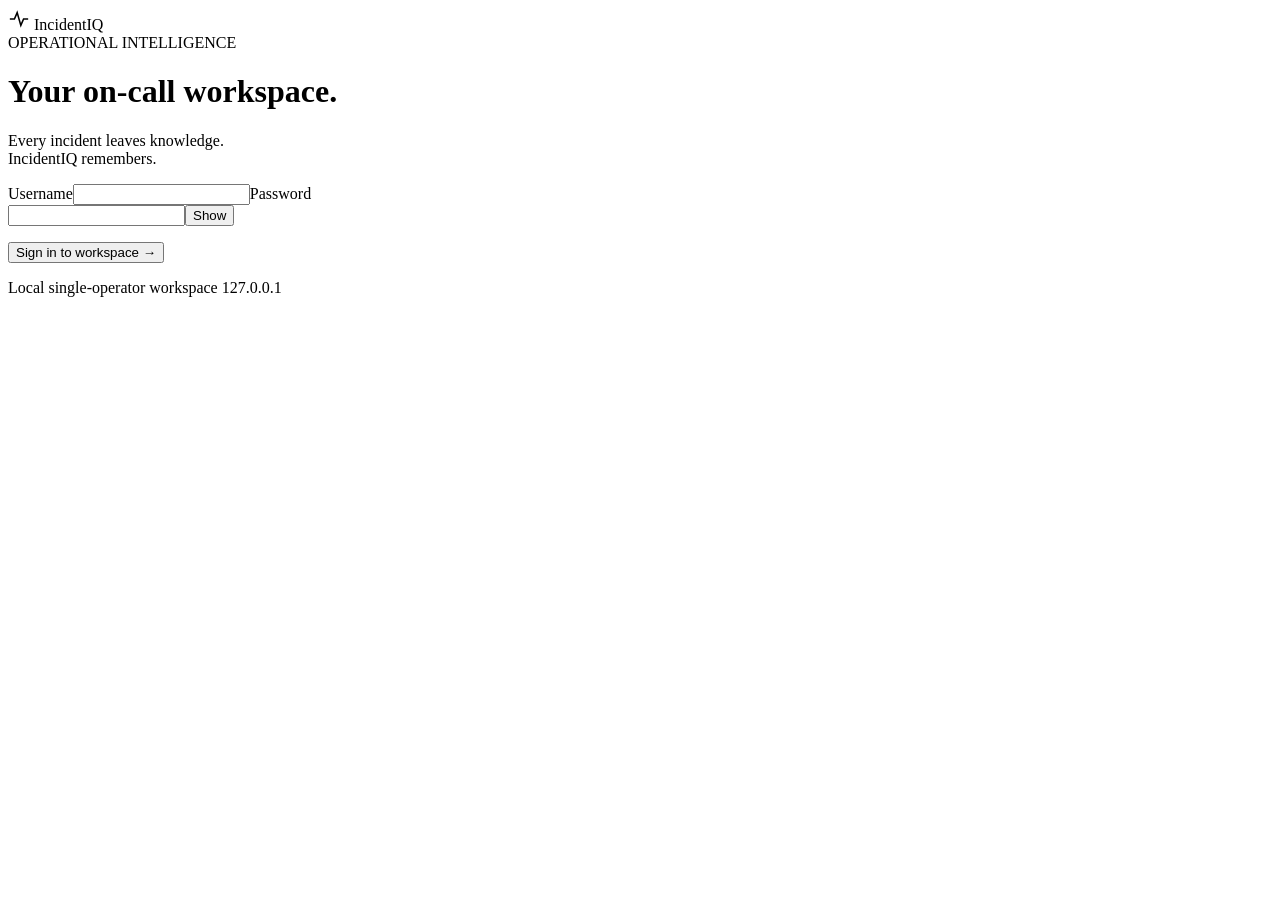
==== app/static/login.html @ 368ce5a1 "Release IncidentIQ MVP v1.0.0" ====
<!doctype html><html lang="en"><head><meta charset="utf-8"><meta name="viewport" content="width=device-width,initial-scale=1"><title>Sign in · IncidentIQ</title><link rel="stylesheet" href="/static/workspace.css"></head><body class="login-page"><main class="login-card"><div class="brand"><span class="brand-icon"><svg viewBox="0 0 24 24" width="22" height="22" fill="none" stroke="currentColor" stroke-width="1.7"><path d="M2 12h5l3-7 4 14 3-7h5"/></svg></span> IncidentIQ</div><div class="eyebrow">OPERATIONAL INTELLIGENCE</div><h1>Your on-call workspace.</h1><p class="muted">Every incident leaves knowledge.<br>IncidentIQ remembers.</p><form id="login-form"><label for="username">Username</label><input id="username" name="username" autocomplete="username" required maxlength="120"><label for="password">Password</label><div class="password-wrap"><input id="password" name="password" type="password" autocomplete="current-password" required maxlength="1024"><button type="button" id="show" class="icon-button" aria-label="Show password">Show</button></div><p id="login-error" role="alert" class="error-text"></p><button type="submit" id="login-submit" class="primary full">Sign in to workspace <span>→</span></button></form><p id="setup" class="muted small"></p><div class="login-foot"><span class="dot"></span> Local single-operator workspace <span>127.0.0.1</span></div></main><script src="/static/login.js"></script></body></html>
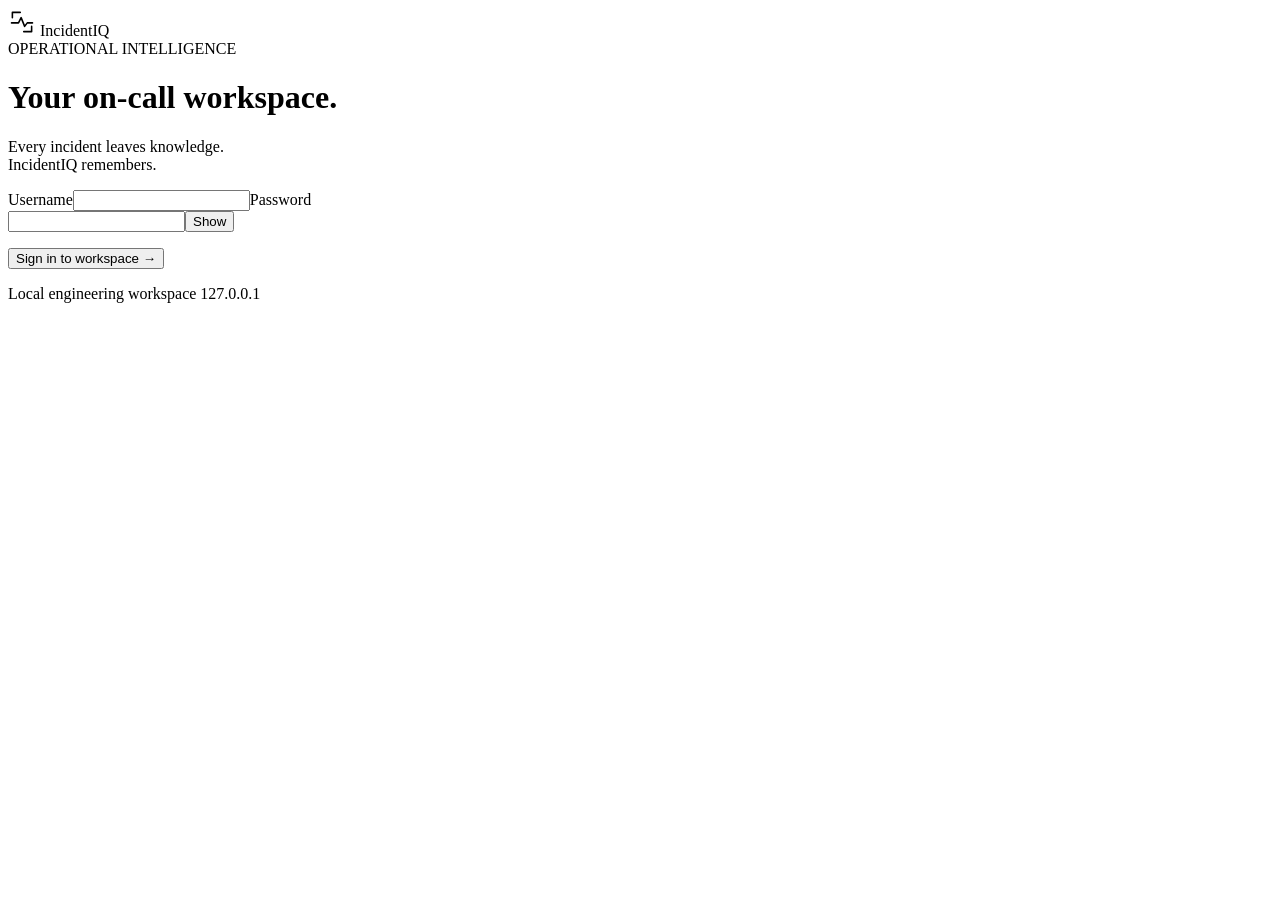
==== commit cb8a510e: "Complete IncidentIQ workspace UI and safe local telemetry demo" ====
--- a/app/static/login.html
+++ b/app/static/login.html
@@ -1 +1 @@
-<!doctype html><html lang="en"><head><meta charset="utf-8"><meta name="viewport" content="width=device-width,initial-scale=1"><title>Sign in · IncidentIQ</title><link rel="stylesheet" href="/static/workspace.css"></head><body class="login-page"><main class="login-card"><div class="brand"><span class="brand-icon"><svg viewBox="0 0 24 24" width="22" height="22" fill="none" stroke="currentColor" stroke-width="1.7"><path d="M2 12h5l3-7 4 14 3-7h5"/></svg></span> IncidentIQ</div><div class="eyebrow">OPERATIONAL INTELLIGENCE</div><h1>Your on-call workspace.</h1><p class="muted">Every incident leaves knowledge.<br>IncidentIQ remembers.</p><form id="login-form"><label for="username">Username</label><input id="username" name="username" autocomplete="username" required maxlength="120"><label for="password">Password</label><div class="password-wrap"><input id="password" name="password" type="password" autocomplete="current-password" required maxlength="1024"><button type="button" id="show" class="icon-button" aria-label="Show password">Show</button></div><p id="login-error" role="alert" class="error-text"></p><button type="submit" id="login-submit" class="primary full">Sign in to workspace <span>→</span></button></form><p id="setup" class="muted small"></p><div class="login-foot"><span class="dot"></span> Local single-operator workspace <span>127.0.0.1</span></div></main><script src="/static/login.js"></script></body></html>
+<!doctype html><html lang="en"><head><meta charset="utf-8"><meta name="viewport" content="width=device-width,initial-scale=1"><title>Sign in · IncidentIQ</title><link rel="stylesheet" href="/static/workspace.css"><link rel="stylesheet" href="/static/premium.css"><link rel="icon" type="image/svg+xml" href="/static/favicon.svg"></head><body class="login-page"><main class="login-card"><div class="brand"><span class="brand-icon"><svg xmlns="http://www.w3.org/2000/svg" viewBox="0 0 32 32" width="28" height="28" fill="none" aria-hidden="true"><path d="M5 11V5h9M27 21v6h-9M4 17h8l3-6 4 10 3-4h6" stroke="currentColor" stroke-width="1.8" stroke-linecap="round" stroke-linejoin="round"/></svg></span> IncidentIQ</div><div class="eyebrow">OPERATIONAL INTELLIGENCE</div><h1>Your on-call workspace.</h1><p class="muted">Every incident leaves knowledge.<br>IncidentIQ remembers.</p><form id="login-form"><label for="username">Username</label><input id="username" name="username" autocomplete="username" required maxlength="120"><label for="password">Password</label><div class="password-wrap"><input id="password" name="password" type="password" autocomplete="current-password" required maxlength="1024"><button type="button" id="show" class="icon-button" aria-label="Show password">Show</button></div><p id="login-error" role="alert" class="error-text"></p><button type="submit" id="login-submit" class="primary full">Sign in to workspace <span>→</span></button></form><p id="setup" class="muted small"></p><div class="login-foot"><span class="dot"></span> Local engineering workspace <span>127.0.0.1</span></div></main><script src="/static/login.js"></script></body></html>
